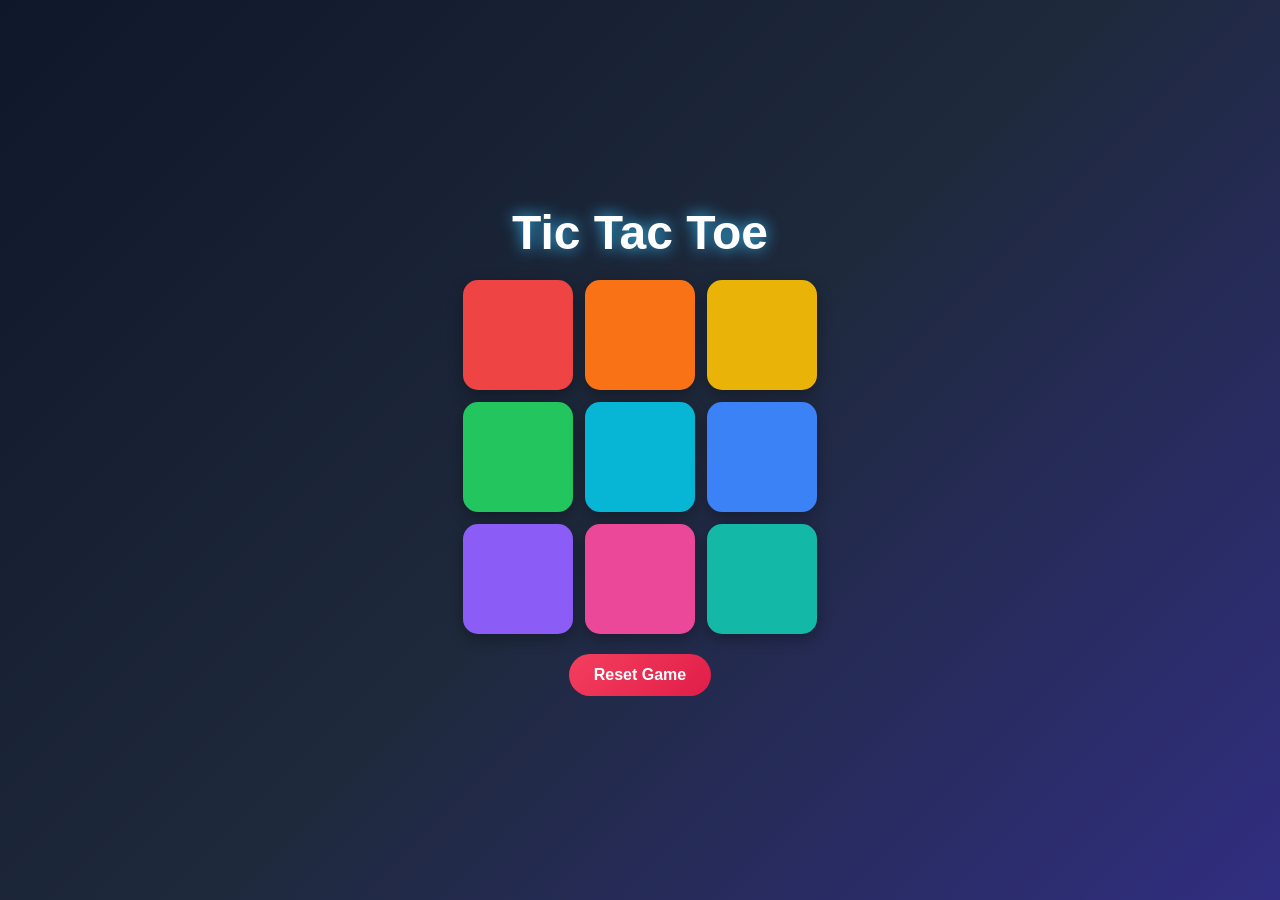
==== index.html @ 1832542f "Update and rename file.html to index.html" ====
<!DOCTYPE html>
<html lang="en">
<head>
    <meta charset="UTF-8">
    <meta name="viewport" content="width=device-width, initial-scale=1.0">
    <title>Tic Tac Toe</title>
    <link rel="stylesheet" href="game.css">
</head>
<body>

    <div class="msg-container hide">
        <p id="msg"></p>
        <button id="new-btn">New Game</button>
    </div>

    <div class="containerbox">
        <h1>Tic Tac Toe</h1>

        <div class="container">
            <div class="game">
                <button class="box"></button>
                <button class="box"></button>
                <button class="box"></button>
                <button class="box"></button>
                <button class="box"></button>
                <button class="box"></button>
                <button class="box"></button>
                <button class="box"></button>
                <button class="box"></button>
            </div>
        </div>

        <button id="reset-btn">Reset Game</button>
    </div>

    <script src="game.js"></script>

</body>
</html>
---- game.css ----
*{
    margin:0;
    padding:0;
    box-sizing:border-box;
    font-family:'Segoe UI',sans-serif;
}

body{
    min-height:100vh;
    display:flex;
    justify-content:center;
    align-items:center;
    background:linear-gradient(135deg,#0f172a,#1e293b,#312e81);
}

.containerbox{
    display:flex;
    flex-direction:column;
    align-items:center;
    gap:20px;
    padding:20px;
}

h1{
    color:#fff;
    font-size:3rem;
    text-shadow:0 0 15px #38bdf8;
}

.container{
    display:flex;
    justify-content:center;
    align-items:center;
}

.game{
    display:grid;
    grid-template-columns:repeat(3,110px);
    gap:12px;
}

.box{
    width:110px;
    height:110px;
    border:none;
    border-radius:15px;
    background:linear-gradient(135deg,#3b82f6,#06b6d4);
    color:white;
    font-size:3rem;
    font-weight:bold;
    cursor:pointer;
    transition:all .3s ease;
    box-shadow:0 5px 15px rgba(0,0,0,.3);
}

.box:hover{
    transform:scale(1.05);
    box-shadow:0 0 20px #38bdf8;
}

.box:nth-child(1){background:#ef4444;}
.box:nth-child(2){background:#f97316;}
.box:nth-child(3){background:#eab308;}
.box:nth-child(4){background:#22c55e;}
.box:nth-child(5){background:#06b6d4;}
.box:nth-child(6){background:#3b82f6;}
.box:nth-child(7){background:#8b5cf6;}
.box:nth-child(8){background:#ec4899;}
.box:nth-child(9){background:#14b8a6;}

#reset-btn,
#new-btn{
    padding:12px 25px;
    border:none;
    border-radius:30px;
    background:linear-gradient(135deg,#f43f5e,#e11d48);
    color:white;
    font-size:1rem;
    font-weight:bold;
    cursor:pointer;
    transition:.3s;
}

#reset-btn:hover,
#new-btn:hover{
    transform:scale(1.05);
    box-shadow:0 0 20px #f43f5e;
}

.msg-container{
    position:fixed;
    inset:0;
    background:rgba(0,0,0,.85);
    display:flex;
    flex-direction:column;
    justify-content:center;
    align-items:center;
    gap:20px;
    z-index:100;
}

#msg{
    color:white;
    font-size:3rem;
    font-weight:bold;
    text-shadow:0 0 15px gold;
}

.hide{
    display:none;
}

/* Mobile Responsive */
@media(max-width:600px){

    h1{
        font-size:2rem;
    }

    .game{
        grid-template-columns:repeat(3,85px);
        gap:10px;
    }

    .box{
        width:85px;
        height:85px;
        font-size:2rem;
    }

    #msg{
        font-size:2rem;
        text-align:center;
    }

    #reset-btn,
    #new-btn{
        width:180px;
    }
}
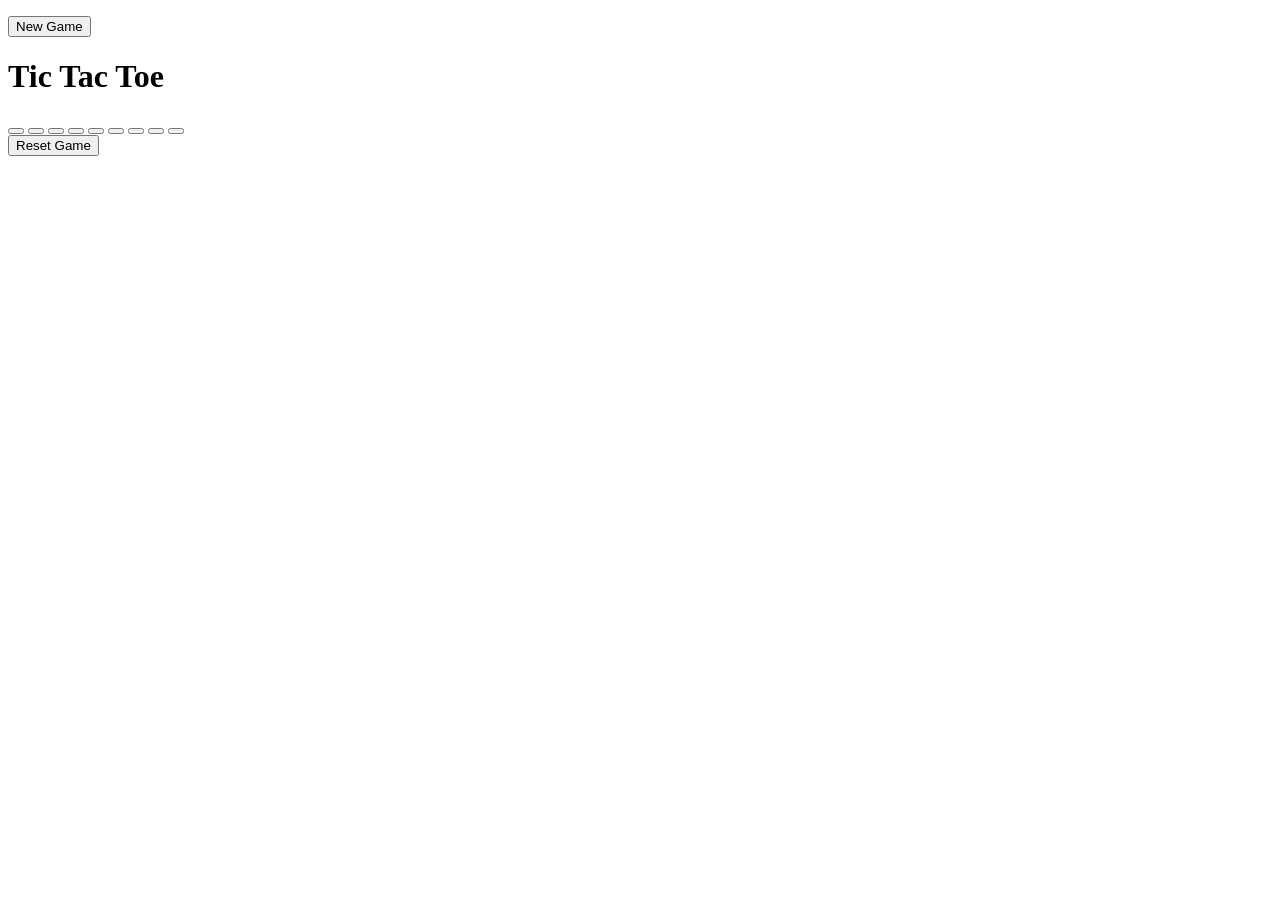
==== commit 9b994547: "Update index.html" ====
--- a/index.html
+++ b/index.html
@@ -4,7 +4,7 @@
     <meta charset="UTF-8">
     <meta name="viewport" content="width=device-width, initial-scale=1.0">
     <title>Tic Tac Toe</title>
-    <link rel="stylesheet" href="game.css">
+    <link rel="stylesheet" href="style.css">
 </head>
 <body>
 
@@ -33,7 +33,7 @@
         <button id="reset-btn">Reset Game</button>
     </div>
 
-    <script src="game.js"></script>
+    <script src="script.js"></script>
 
 </body>
 </html>
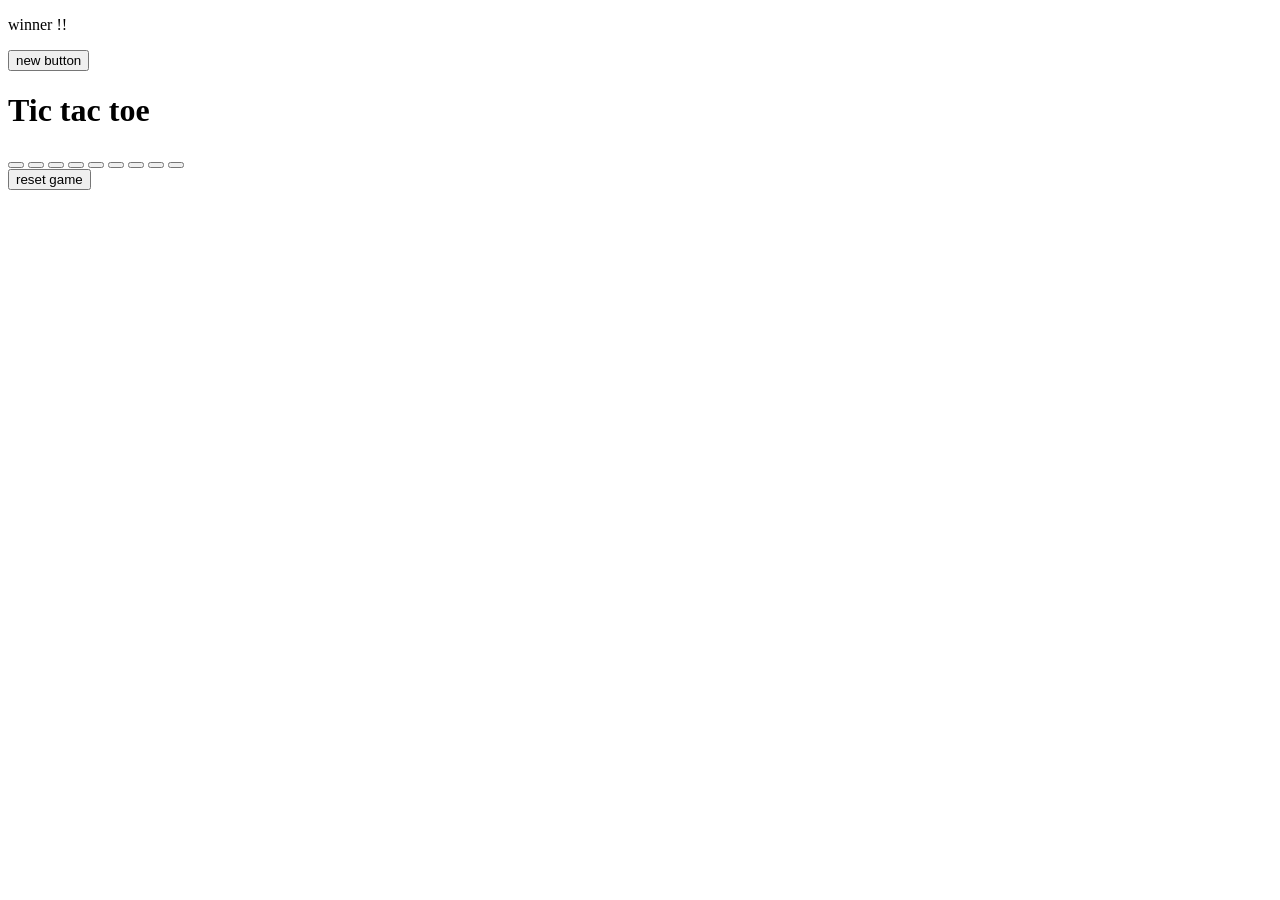
==== commit 1bf4f862: "Update index.html" ====
--- a/index.html
+++ b/index.html
@@ -3,37 +3,29 @@
 <head>
     <meta charset="UTF-8">
     <meta name="viewport" content="width=device-width, initial-scale=1.0">
-    <title>Tic Tac Toe</title>
-    <link rel="stylesheet" href="style.css">
+    <title>Tic tac toe game</title>
 </head>
+<link rel="stylesheet" href="style.css">
 <body>
-
     <div class="msg-container hide">
-        <p id="msg"></p>
-        <button id="new-btn">New Game</button>
+        <p id="msg">winner !!</p>
+        <button id="new-btn">new button</button>
     </div>
-
-    <div class="containerbox">
-        <h1>Tic Tac Toe</h1>
-
-        <div class="container">
-            <div class="game">
-                <button class="box"></button>
-                <button class="box"></button>
-                <button class="box"></button>
-                <button class="box"></button>
-                <button class="box"></button>
-                <button class="box"></button>
-                <button class="box"></button>
-                <button class="box"></button>
-                <button class="box"></button>
-            </div>
+    <h1>Tic tac toe</h1>
+    <div class="container">
+        <div class="game">
+            <button class="box"></button>
+            <button class="box"></button>
+            <button class="box"></button>
+            <button class="box"></button>
+            <button class="box"></button>
+            <button class="box"></button>
+            <button class="box"></button>
+            <button class="box"></button>
+            <button class="box"></button>
         </div>
-
-        <button id="reset-btn">Reset Game</button>
     </div>
-
+    <button id="reset-btn">reset game</button>
     <script src="script.js"></script>
-
 </body>
 </html>
--- a/style.css
+++ b/style.css
@@ -0,0 +1,39 @@
+<!DOCTYPE html>
+<html lang="en">
+<head>
+    <meta charset="UTF-8">
+    <meta name="viewport" content="width=device-width, initial-scale=1.0">
+    <title>Tic Tac Toe</title>
+    <link rel="stylesheet" href="style.css">
+</head>
+<body>
+
+    <div class="msg-container hide">
+        <p id="msg"></p>
+        <button id="new-btn">New Game</button>
+    </div>
+
+    <div class="containerbox">
+        <h1>Tic Tac Toe</h1>
+
+        <div class="container">
+            <div class="game">
+                <button class="box"></button>
+                <button class="box"></button>
+                <button class="box"></button>
+                <button class="box"></button>
+                <button class="box"></button>
+                <button class="box"></button>
+                <button class="box"></button>
+                <button class="box"></button>
+                <button class="box"></button>
+            </div>
+        </div>
+
+        <button id="reset-btn">Reset Game</button>
+    </div>
+
+    <script src="game.js"></script>
+
+</body>
+</html>
